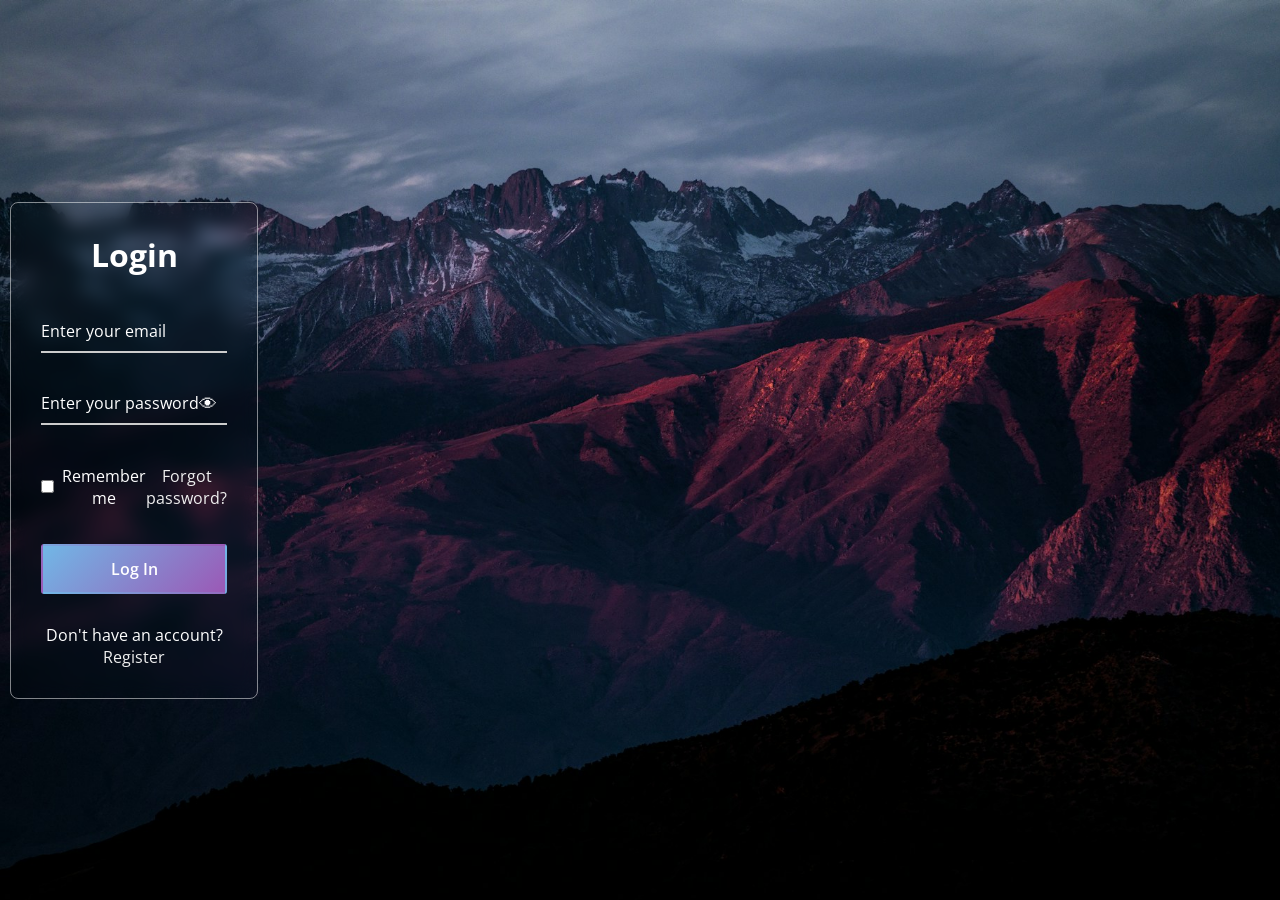
==== login page/index.html @ 5a6b5856 "update" ====
<!DOCTYPE html>
<!-- Coding By CodingNepal - www.codingnepalweb.com -->
<html>
<head>
  <meta charset="UTF-8">
  <meta name="viewport" content="width=device-width, initial-scale=1.0">
  <title>Glassmorphism Login Form | CodingNepal</title>
  <link rel="stylesheet" href="style.css">
</head>
<body>
  <div class="wrapper">
    <form action="#">
      <h2>Login</h2>
      <div class="input-field">
        <input type="email" required>
        <label>Enter your email</label>
      </div>
      <div class="input-field">
        <input type="password" id="password" required>
        <label>Enter your password</label>
        <span class="toggle-icon" onclick="togglePassword()">👁</span>
    </div>
      <div class="forget">
        <label for="remember">
          <input type="checkbox" id="remember">
          <p>Remember me</p>
        </label>
        <a href="#">Forgot password?</a>
      </div>
      <button type="submit">Log In</button>
      <div class="register">
        <p>Don't have an account? <a href="#">Register</a></p>
      </div>
    </form>
  </div>

  <script src="script.js"></script>
</body>
</html>


<!DOCTYPE html>
<html lang="en">

<head>
    <meta charset="UTF-8">
    <meta name="viewport" content="width=device-width, initial-scale=1.0">

    <title>Asgar | Data Science Portfolio</title>

    <link rel="stylesheet" href="style.css">
</head>
<body>

    <header>
        <h1>Asgar's Portfolio</h1>

         <nav>
            <a href="#home">Home</a>
            <a href="#about">About</a>
            <a href="#projects">Projects</a>
            <a href="#contact">Contact</a>
        </nav>
        </header>

    <section id="home">
        <h2>Hello, I'm Asgar 👋</h2>

        <h3>Data Science & AI Student</h3>

        <p>
            I am learning Python, Data Science,
            Machine Learning and Web Development.
        </p>

         <button onclick="showMessage()">
            Click Me
        </button>

        <p id="message"></p>
    </section>

    <section id="about">
        <h2>About Me</h2>

        <p>
            I am a BCA student interested in
            Data Science and Artificial Intelligence.
        </p>

        <ul>
            <li>Python</li>
            <li>HTML, CSS, JavaScript</li>
            <li>Data Analysis</li>
            <li>Machine Learning</li>
        </ul>
    </section>

    <section id="about">
        <h2>About Me</h2>

        <p>
            I am a BCA student interested in
            Data Science and Artificial Intelligence.
        </p>

        <ul>
            <li>Python</li>
            <li>HTML, CSS, JavaScript</li>
            <li>Data Analysis</li>
            <li>Machine Learning</li>
        </ul>
    </section>

    update
---- login page/style.css ----
@import url("https://fonts.googleapis.com/css2?family=Open+Sans:wght@200;300;400;500;600;700&display=swap");


* {
  margin: 0;
  padding: 0;
  box-sizing: border-box;
  font-family: "Open Sans", sans-serif;
}

body {
  display: flex;
  align-items: center;
  justify-content: center;
  min-height: 100vh;
  width: 100%;
  padding: 0 10px;
}

body::before {
  content: "";
  position: absolute;
  width: 100%;
  height: 100%;
  background: url("hero-bg.jpg"), #000;
  background-position: center;
  background-size: cover;
}

.wrapper {
  width: 400px;
  border-radius: 8px;
  padding: 30px;
  text-align: center;
  border: 1px solid rgba(255, 255, 255, 0.5);
  backdrop-filter: blur(9px);
  -webkit-backdrop-filter: blur(9px);
}

form {
  display: flex;
  flex-direction: column;
}

h2 {
  font-size: 2rem;
  margin-bottom: 20px;
  color: #fff;
}

.input-field {
  position: relative;
  border-bottom: 2px solid #ccc;
  margin: 15px 0;
}

.input-field label {
  position: absolute;
  top: 50%;
  left: 0;
  transform: translateY(-50%);
  color: #fff;
  font-size: 16px;
  pointer-events: none;
  transition: 0.15s ease;
}

.input-field input {
  width: 100%;
  height: 40px;
  background: transparent;
  border: none;
  outline: none;
  font-size: 16px;
  color: #fff;
}

.input-field input:focus~label,
.input-field input:valid~label {
  font-size: 0.8rem;
  top: 10px;
  transform: translateY(-120%);
}

/* Styling the eye icon */
.input-field span {
  position: absolute;
  right: 10px;
  top: 50%;
  transform: translateY(-50%);
  cursor: pointer;
  font-size: 18px;
  color: #fff;
}

/* Change eye color on hover */
.input-field span:hover {
  color: #777;
}

.forget {
  display: flex;
  align-items: center;
  justify-content: space-between;
  margin: 25px 0 35px 0;
  color: #fff;
}

#remember {
  accent-color: #fff;
}

.forget label {
  display: flex;
  align-items: center;
}

.forget label p {
  margin-left: 8px;
}

.wrapper a {
  color: #efefef;
  text-decoration: none;
}

.wrapper a:hover {
  text-decoration: underline;
}

button {
  
  color: #fff;
  font-weight: 600;
  border: none;
  padding: 12px 20px;
  cursor: pointer;
  border-radius: 3px;
  font-size: 16px;
  border: 2px solid transparent;
  transition: 0.3s ease;
  background: linear-gradient(135deg, #71b7e6, #9b59b6);
  

}

button:hover {
  color: #fff;
  background: linear-gradient(-135deg, #71b7e6, #9b59b6)
}

.register {
  text-align: center;
  margin-top: 30px;
  color: #fff;
}
---- login page/style.css ----
@import url("https://fonts.googleapis.com/css2?family=Open+Sans:wght@200;300;400;500;600;700&display=swap");


* {
  margin: 0;
  padding: 0;
  box-sizing: border-box;
  font-family: "Open Sans", sans-serif;
}

body {
  display: flex;
  align-items: center;
  justify-content: center;
  min-height: 100vh;
  width: 100%;
  padding: 0 10px;
}

body::before {
  content: "";
  position: absolute;
  width: 100%;
  height: 100%;
  background: url("hero-bg.jpg"), #000;
  background-position: center;
  background-size: cover;
}

.wrapper {
  width: 400px;
  border-radius: 8px;
  padding: 30px;
  text-align: center;
  border: 1px solid rgba(255, 255, 255, 0.5);
  backdrop-filter: blur(9px);
  -webkit-backdrop-filter: blur(9px);
}

form {
  display: flex;
  flex-direction: column;
}

h2 {
  font-size: 2rem;
  margin-bottom: 20px;
  color: #fff;
}

.input-field {
  position: relative;
  border-bottom: 2px solid #ccc;
  margin: 15px 0;
}

.input-field label {
  position: absolute;
  top: 50%;
  left: 0;
  transform: translateY(-50%);
  color: #fff;
  font-size: 16px;
  pointer-events: none;
  transition: 0.15s ease;
}

.input-field input {
  width: 100%;
  height: 40px;
  background: transparent;
  border: none;
  outline: none;
  font-size: 16px;
  color: #fff;
}

.input-field input:focus~label,
.input-field input:valid~label {
  font-size: 0.8rem;
  top: 10px;
  transform: translateY(-120%);
}

/* Styling the eye icon */
.input-field span {
  position: absolute;
  right: 10px;
  top: 50%;
  transform: translateY(-50%);
  cursor: pointer;
  font-size: 18px;
  color: #fff;
}

/* Change eye color on hover */
.input-field span:hover {
  color: #777;
}

.forget {
  display: flex;
  align-items: center;
  justify-content: space-between;
  margin: 25px 0 35px 0;
  color: #fff;
}

#remember {
  accent-color: #fff;
}

.forget label {
  display: flex;
  align-items: center;
}

.forget label p {
  margin-left: 8px;
}

.wrapper a {
  color: #efefef;
  text-decoration: none;
}

.wrapper a:hover {
  text-decoration: underline;
}

button {
  
  color: #fff;
  font-weight: 600;
  border: none;
  padding: 12px 20px;
  cursor: pointer;
  border-radius: 3px;
  font-size: 16px;
  border: 2px solid transparent;
  transition: 0.3s ease;
  background: linear-gradient(135deg, #71b7e6, #9b59b6);
  

}

button:hover {
  color: #fff;
  background: linear-gradient(-135deg, #71b7e6, #9b59b6)
}

.register {
  text-align: center;
  margin-top: 30px;
  color: #fff;
}
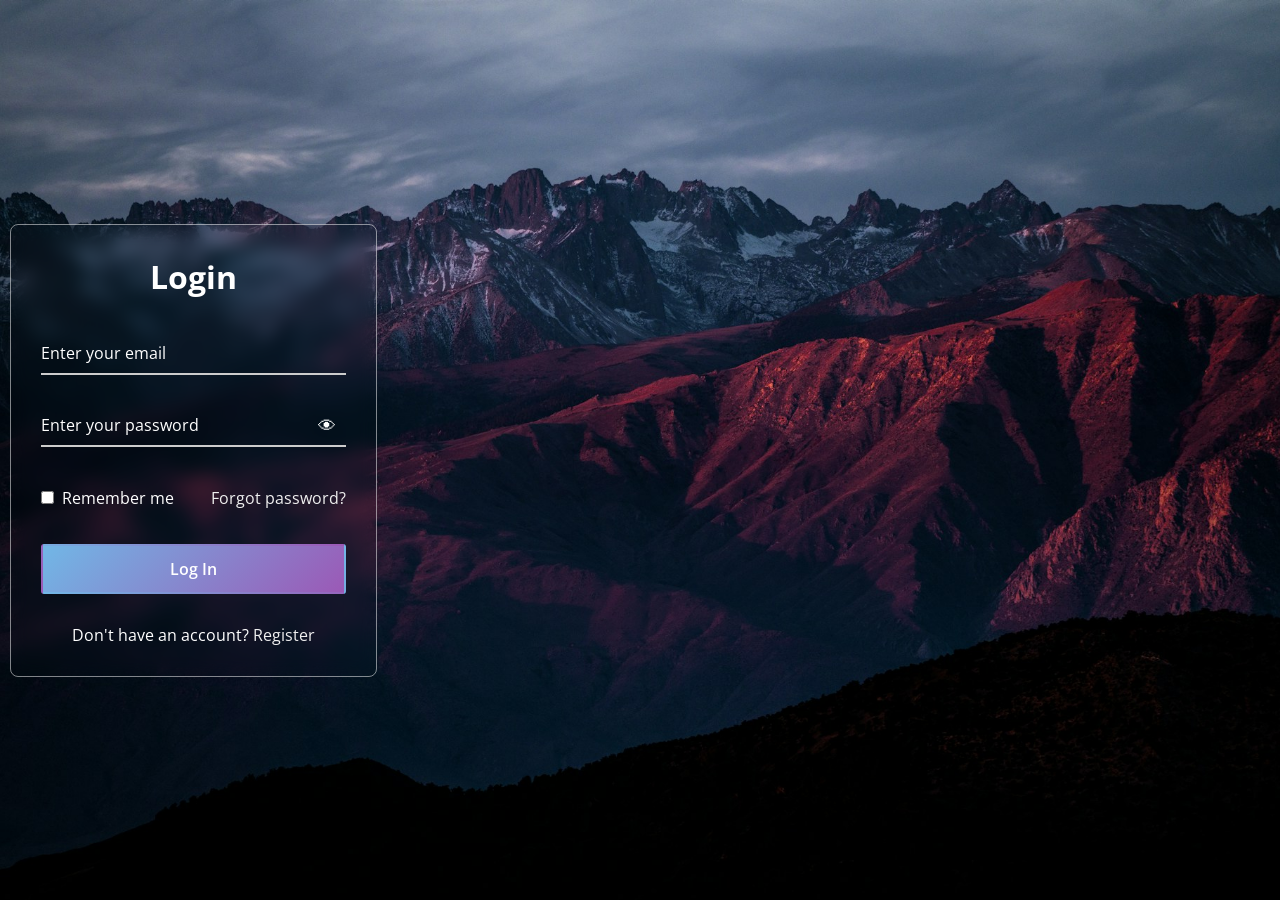
==== commit c6194fba: "update" ====
--- a/login page/index.html
+++ b/login page/index.html
@@ -39,77 +39,9 @@
 </html>
 
 
-<!DOCTYPE html>
-<html lang="en">
 
-<head>
-    <meta charset="UTF-8">
-    <meta name="viewport" content="width=device-width, initial-scale=1.0">
+let tasks = JSON.parse(localStorage.getItem("tasks")) || [];
 
-    <title>Asgar | Data Science Portfolio</title>
-
-    <link rel="stylesheet" href="style.css">
-</head>
-<body>
-
-    <header>
-        <h1>Asgar's Portfolio</h1>
-
-         <nav>
-            <a href="#home">Home</a>
-            <a href="#about">About</a>
-            <a href="#projects">Projects</a>
-            <a href="#contact">Contact</a>
-        </nav>
-        </header>
-
-    <section id="home">
-        <h2>Hello, I'm Asgar 👋</h2>
-
-        <h3>Data Science & AI Student</h3>
-
-        <p>
-            I am learning Python, Data Science,
-            Machine Learning and Web Development.
-        </p>
-
-         <button onclick="showMessage()">
-            Click Me
-        </button>
-
-        <p id="message"></p>
-    </section>
-
-    <section id="about">
-        <h2>About Me</h2>
-
-        <p>
-            I am a BCA student interested in
-            Data Science and Artificial Intelligence.
-        </p>
-
-        <ul>
-            <li>Python</li>
-            <li>HTML, CSS, JavaScript</li>
-            <li>Data Analysis</li>
-            <li>Machine Learning</li>
-        </ul>
-    </section>
-
-    <section id="about">
-        <h2>About Me</h2>
-
-        <p>
-            I am a BCA student interested in
-            Data Science and Artificial Intelligence.
-        </p>
-
-        <ul>
-            <li>Python</li>
-            <li>HTML, CSS, JavaScript</li>
-            <li>Data Analysis</li>
-            <li>Machine Learning</li>
-        </ul>
-    </section>
-
-    update+function saveTasks() {
+    localStorage.setItem("tasks", JSON.stringify(tasks));
+}
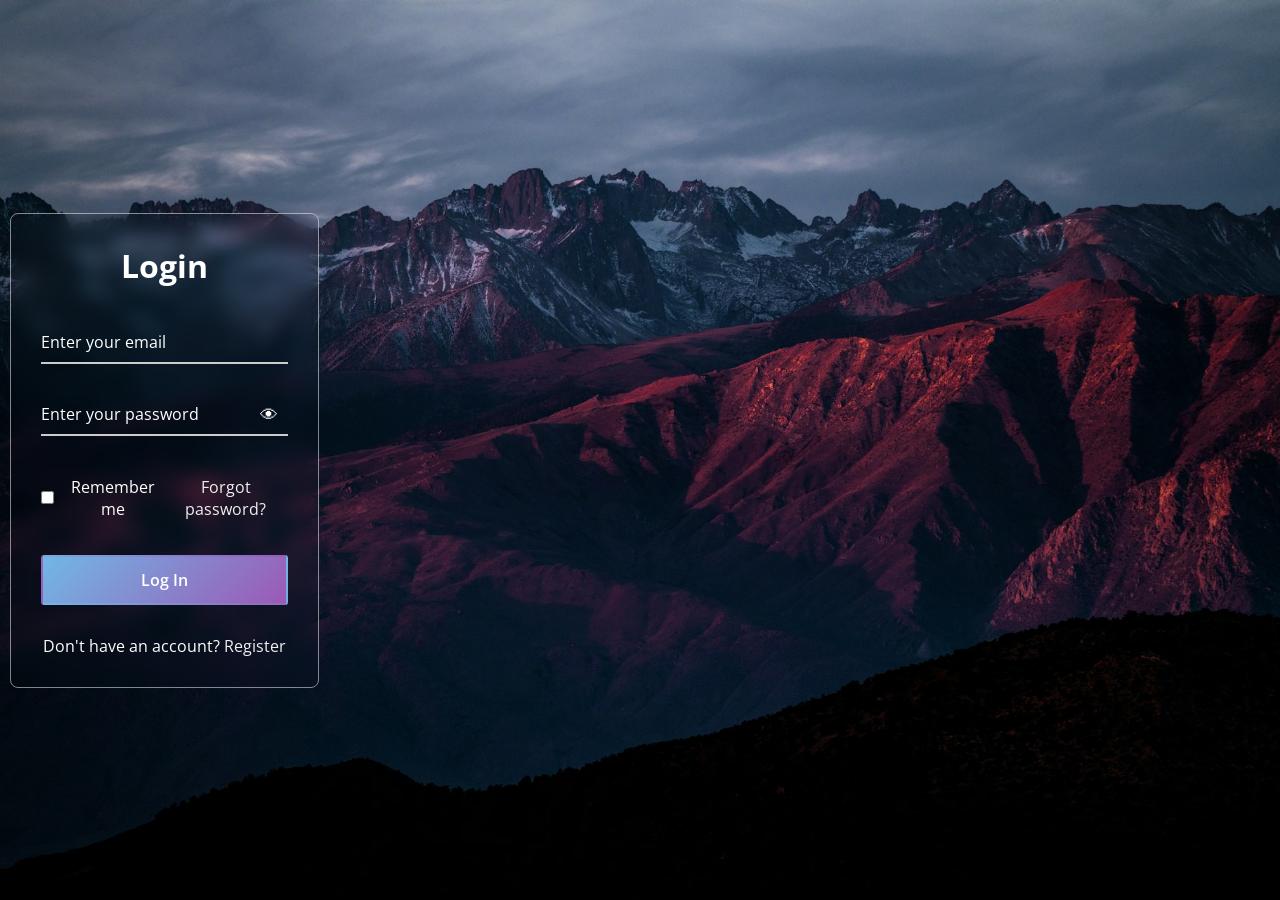
==== commit d033c143: "update" ====
--- a/login page/index.html
+++ b/login page/index.html
@@ -39,9 +39,10 @@
 </html>
 
 
+function renderTasks() {
+    const taskList = document.getElementById("taskList");
+    taskList.innerHTML = "";
 
-let tasks = JSON.parse(localStorage.getItem("tasks")) || [];
+    tasks.forEach((task, index) => {
+        const li = document.createElement("li");
 
-function saveTasks() {
-    localStorage.setItem("tasks", JSON.stringify(tasks));
-}
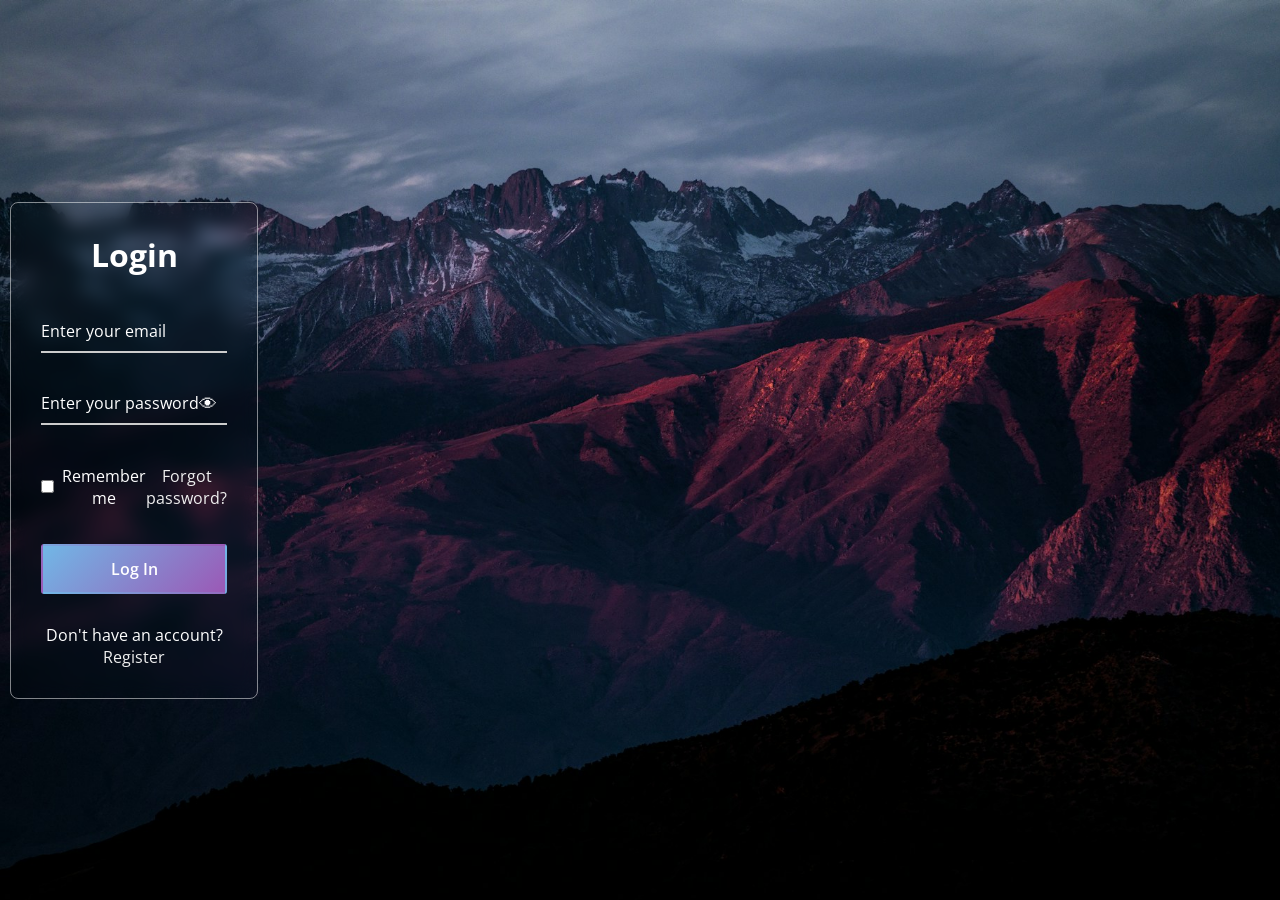
==== commit e152e033: "update" ====
--- a/login page/index.html
+++ b/login page/index.html
@@ -39,10 +39,95 @@
 </html>
 
 
-function renderTasks() {
-    const taskList = document.getElementById("taskList");
-    taskList.innerHTML = "";
 
-    tasks.forEach((task, index) => {
-        const li = document.createElement("li");
 
+
+<!DOCTYPE html>
+<html lang="en">
+<head>
+    <meta charset="UTF-8">
+    <meta name="viewport" content="width=device-width, initial-scale=1.0">
+    <title>Hostel Hat - Find Your Hostel</title>
+    <link rel="stylesheet" href="style.css">
+</head>
+<body>
+
+    <header>
+        <h1>🏠 Hostel Hat</h1>
+        <nav>
+            <a href="#">Home</a>
+            <a href="#hostels">Hostels</a>
+            <a href="#about">About</a>
+            <a href="#contact">Contact</a>
+        </nav>
+    </header>
+
+    <section class="hero">
+        <h2>Find Your Perfect Hostel</h2>
+        <p>Search, Compare and Choose Your Best Stay.</p>
+
+        <div class="search-box">
+            <input type="text" id="searchInput"
+                placeholder="Search by hostel name or location...">
+            <button onclick="searchHostel()">Search</button>
+        </div>
+    </section>
+
+    <section class="hostel-section" id="hostels">
+        <h2>Available Hostels</h2>
+
+        <div class="hostel-container" id="hostelList">
+
+            <div class="hostel-card">
+                <h3>Sunrise Hostel</h3>
+                <p>📍 Sasaram, Bihar</p>
+                <p>🛏️ WiFi, Food, AC</p>
+                <h4>₹5,000 / Month</h4>
+                <button onclick="bookHostel('Sunrise Hostel')">
+                    Enquire Now
+                </button>
+            </div>
+
+            <div class="hostel-card">
+                <h3>Green Valley Hostel</h3>
+                <p>📍 Patna, Bihar</p>
+                <p>🛏️ WiFi, Food, Security</p>
+                <h4>₹6,000 / Month</h4>
+                <button onclick="bookHostel('Green Valley Hostel')">
+                    Enquire Now
+                </button>
+            </div>
+
+            <div class="hostel-card">
+                <h3>Royal Boys Hostel</h3>
+                <p>📍 Varanasi, UP</p>
+                <p>🛏️ AC, WiFi, Parking</p>
+                <h4>₹4,500 / Month</h4>
+                <button onclick="bookHostel('Royal Boys Hostel')">
+                    Enquire Now
+                </button>
+            </div>
+
+        </div>
+
+        <p id="noResult"></p>
+    </section>
+
+    <section class="about" id="about">
+        <h2>About Hostel Hat</h2>
+        <p>
+            Hostel Hat helps students find suitable hostels
+            according to their location, budget and facilities.
+        </p>
+    </section>
+
+    <footer id="contact">
+        <p>© 2026 Hostel Hat | All Rights Reserved</p>
+        <p>Contact: hostelhat@example.com</p>
+    </footer>
+
+    <script src="script.js"></script>
+</body>
+</html>
+
+
--- a/login page/style.css
+++ b/login page/style.css
@@ -153,4 +153,7 @@
   text-align: center;
   margin-top: 30px;
   color: #fff;
-}+}
+
+
+
--- a/login page/style.css
+++ b/login page/style.css
@@ -153,4 +153,7 @@
   text-align: center;
   margin-top: 30px;
   color: #fff;
-}+}
+
+
+
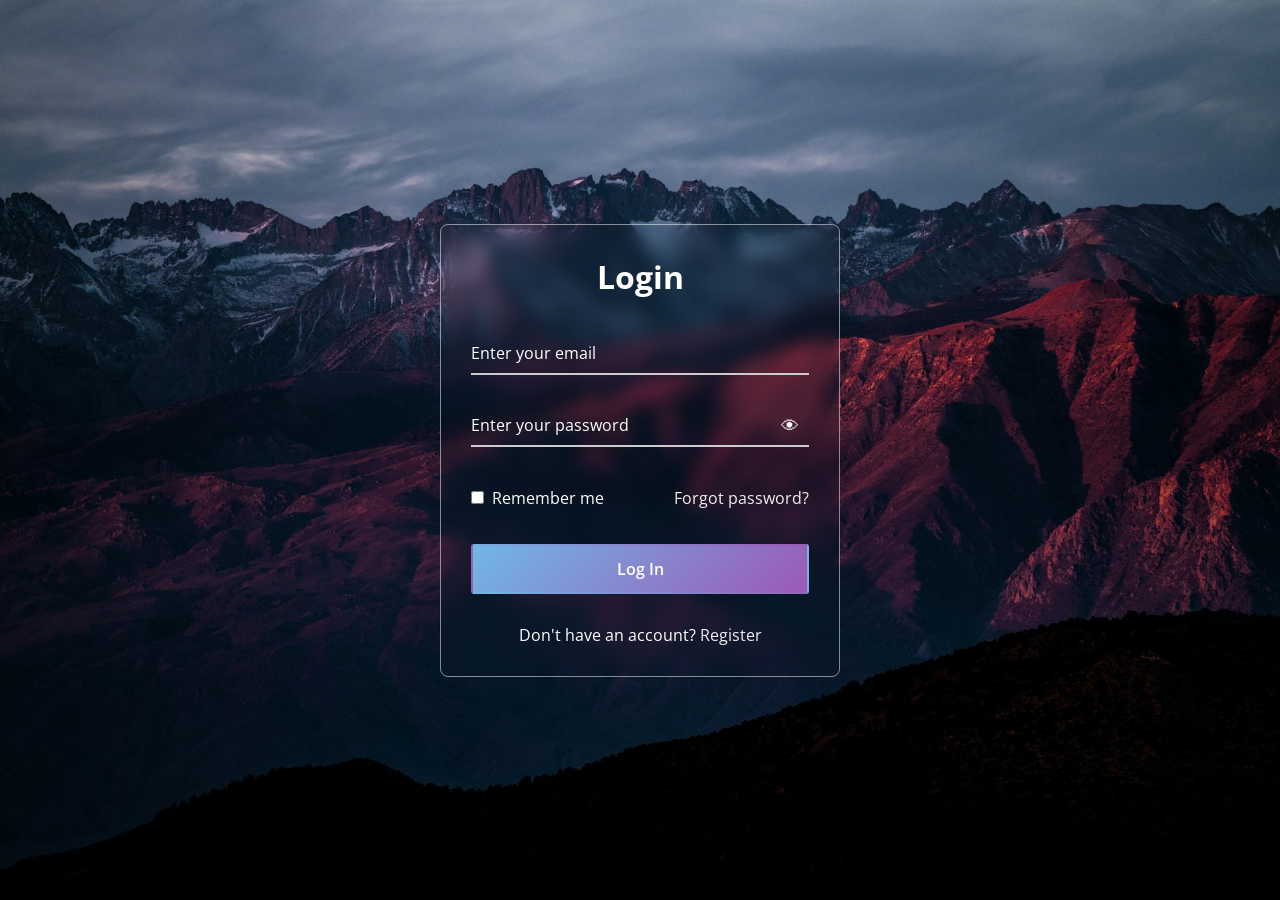
==== commit 778cf57e: "update" ====
--- a/login page/index.html
+++ b/login page/index.html
@@ -41,93 +41,3 @@
 
 
 
-
-<!DOCTYPE html>
-<html lang="en">
-<head>
-    <meta charset="UTF-8">
-    <meta name="viewport" content="width=device-width, initial-scale=1.0">
-    <title>Hostel Hat - Find Your Hostel</title>
-    <link rel="stylesheet" href="style.css">
-</head>
-<body>
-
-    <header>
-        <h1>🏠 Hostel Hat</h1>
-        <nav>
-            <a href="#">Home</a>
-            <a href="#hostels">Hostels</a>
-            <a href="#about">About</a>
-            <a href="#contact">Contact</a>
-        </nav>
-    </header>
-
-    <section class="hero">
-        <h2>Find Your Perfect Hostel</h2>
-        <p>Search, Compare and Choose Your Best Stay.</p>
-
-        <div class="search-box">
-            <input type="text" id="searchInput"
-                placeholder="Search by hostel name or location...">
-            <button onclick="searchHostel()">Search</button>
-        </div>
-    </section>
-
-    <section class="hostel-section" id="hostels">
-        <h2>Available Hostels</h2>
-
-        <div class="hostel-container" id="hostelList">
-
-            <div class="hostel-card">
-                <h3>Sunrise Hostel</h3>
-                <p>📍 Sasaram, Bihar</p>
-                <p>🛏️ WiFi, Food, AC</p>
-                <h4>₹5,000 / Month</h4>
-                <button onclick="bookHostel('Sunrise Hostel')">
-                    Enquire Now
-                </button>
-            </div>
-
-            <div class="hostel-card">
-                <h3>Green Valley Hostel</h3>
-                <p>📍 Patna, Bihar</p>
-                <p>🛏️ WiFi, Food, Security</p>
-                <h4>₹6,000 / Month</h4>
-                <button onclick="bookHostel('Green Valley Hostel')">
-                    Enquire Now
-                </button>
-            </div>
-
-            <div class="hostel-card">
-                <h3>Royal Boys Hostel</h3>
-                <p>📍 Varanasi, UP</p>
-                <p>🛏️ AC, WiFi, Parking</p>
-                <h4>₹4,500 / Month</h4>
-                <button onclick="bookHostel('Royal Boys Hostel')">
-                    Enquire Now
-                </button>
-            </div>
-
-        </div>
-
-        <p id="noResult"></p>
-    </section>
-
-    <section class="about" id="about">
-        <h2>About Hostel Hat</h2>
-        <p>
-            Hostel Hat helps students find suitable hostels
-            according to their location, budget and facilities.
-        </p>
-    </section>
-
-    <footer id="contact">
-        <p>© 2026 Hostel Hat | All Rights Reserved</p>
-        <p>Contact: hostelhat@example.com</p>
-    </footer>
-
-    <script src="script.js"></script>
-</body>
-</html>
-
-
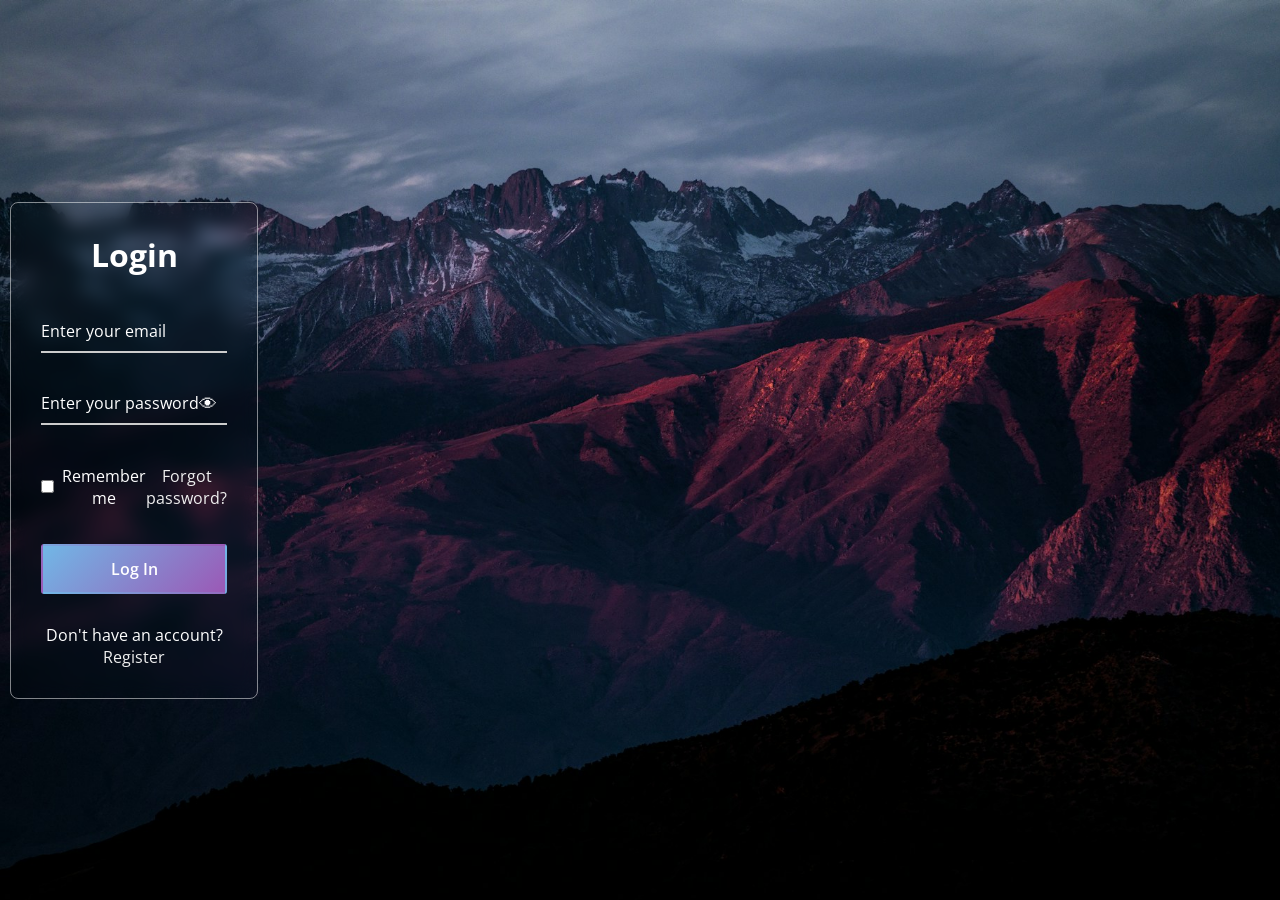
==== commit 7e69d2e1: "update" ====
--- a/login page/index.html
+++ b/login page/index.html
@@ -40,4 +40,91 @@
 
 
 
+<!DOCTYPE html>
+<html lang="en">
+<head>
+    <meta charset="UTF-8">
+    <meta name="viewport" content="width=device-width, initial-scale=1.0">
+    <title>Hostel Hat - Find Your Hostel</title>
+    <link rel="stylesheet" href="style.css">
+</head>
+<body>
 
+    <header>
+        <h1>🏠 Hostel Hat</h1>
+        <nav>
+            <a href="#">Home</a>
+            <a href="#hostels">Hostels</a>
+            <a href="#about">About</a>
+            <a href="#contact">Contact</a>
+        </nav>
+    </header>
+
+    <section class="hero">
+        <h2>Find Your Perfect Hostel</h2>
+        <p>Search, Compare and Choose Your Best Stay.</p>
+
+        <div class="search-box">
+            <input type="text" id="searchInput"
+                placeholder="Search by hostel name or location...">
+            <button onclick="searchHostel()">Search</button>
+        </div>
+    </section>
+
+    <section class="hostel-section" id="hostels">
+        <h2>Available Hostels</h2>
+
+        <div class="hostel-container" id="hostelList">
+
+            <div class="hostel-card">
+                <h3>Sunrise Hostel</h3>
+                <p>📍 Sasaram, Bihar</p>
+                <p>🛏️ WiFi, Food, AC</p>
+                <h4>₹5,000 / Month</h4>
+                <button onclick="bookHostel('Sunrise Hostel')">
+                    Enquire Now
+                </button>
+            </div>
+
+            <div class="hostel-card">
+                <h3>Green Valley Hostel</h3>
+                <p>📍 Patna, Bihar</p>
+                <p>🛏️ WiFi, Food, Security</p>
+                <h4>₹6,000 / Month</h4>
+                <button onclick="bookHostel('Green Valley Hostel')">
+                    Enquire Now
+                </button>
+            </div>
+
+            <div class="hostel-card">
+                <h3>Royal Boys Hostel</h3>
+                <p>📍 Varanasi, UP</p>
+                <p>🛏️ AC, WiFi, Parking</p>
+                <h4>₹4,500 / Month</h4>
+                <button onclick="bookHostel('Royal Boys Hostel')">
+                    Enquire Now
+                </button>
+            </div>
+
+        </div>
+
+        <p id="noResult"></p>
+    </section>
+
+    <section class="about" id="about">
+        <h2>About Hostel Hat</h2>
+        <p>
+            Hostel Hat helps students find suitable hostels
+            according to their location, budget and facilities.
+        </p>
+    </section>
+
+    <footer id="contact">
+        <p>© 2026 Hostel Hat | All Rights Reserved</p>
+        <p>Contact: hostelhat@example.com</p>
+    </footer>
+
+    <script src="script.js"></script>
+</body>
+</html>
+
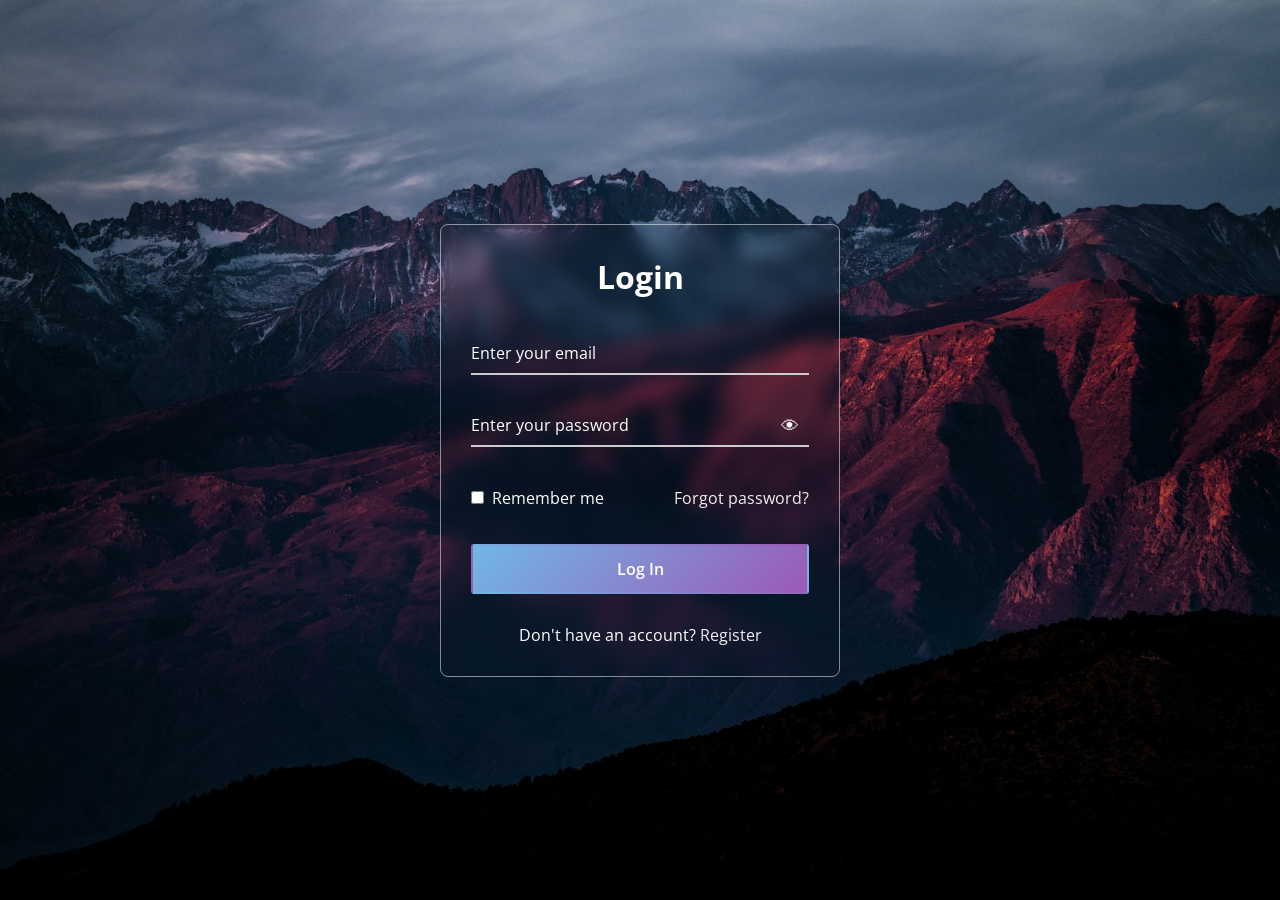
==== commit 81aa6d5f: "update" ====
--- a/login page/index.html
+++ b/login page/index.html
@@ -40,91 +40,3 @@
 
 
 
-<!DOCTYPE html>
-<html lang="en">
-<head>
-    <meta charset="UTF-8">
-    <meta name="viewport" content="width=device-width, initial-scale=1.0">
-    <title>Hostel Hat - Find Your Hostel</title>
-    <link rel="stylesheet" href="style.css">
-</head>
-<body>
-
-    <header>
-        <h1>🏠 Hostel Hat</h1>
-        <nav>
-            <a href="#">Home</a>
-            <a href="#hostels">Hostels</a>
-            <a href="#about">About</a>
-            <a href="#contact">Contact</a>
-        </nav>
-    </header>
-
-    <section class="hero">
-        <h2>Find Your Perfect Hostel</h2>
-        <p>Search, Compare and Choose Your Best Stay.</p>
-
-        <div class="search-box">
-            <input type="text" id="searchInput"
-                placeholder="Search by hostel name or location...">
-            <button onclick="searchHostel()">Search</button>
-        </div>
-    </section>
-
-    <section class="hostel-section" id="hostels">
-        <h2>Available Hostels</h2>
-
-        <div class="hostel-container" id="hostelList">
-
-            <div class="hostel-card">
-                <h3>Sunrise Hostel</h3>
-                <p>📍 Sasaram, Bihar</p>
-                <p>🛏️ WiFi, Food, AC</p>
-                <h4>₹5,000 / Month</h4>
-                <button onclick="bookHostel('Sunrise Hostel')">
-                    Enquire Now
-                </button>
-            </div>
-
-            <div class="hostel-card">
-                <h3>Green Valley Hostel</h3>
-                <p>📍 Patna, Bihar</p>
-                <p>🛏️ WiFi, Food, Security</p>
-                <h4>₹6,000 / Month</h4>
-                <button onclick="bookHostel('Green Valley Hostel')">
-                    Enquire Now
-                </button>
-            </div>
-
-            <div class="hostel-card">
-                <h3>Royal Boys Hostel</h3>
-                <p>📍 Varanasi, UP</p>
-                <p>🛏️ AC, WiFi, Parking</p>
-                <h4>₹4,500 / Month</h4>
-                <button onclick="bookHostel('Royal Boys Hostel')">
-                    Enquire Now
-                </button>
-            </div>
-
-        </div>
-
-        <p id="noResult"></p>
-    </section>
-
-    <section class="about" id="about">
-        <h2>About Hostel Hat</h2>
-        <p>
-            Hostel Hat helps students find suitable hostels
-            according to their location, budget and facilities.
-        </p>
-    </section>
-
-    <footer id="contact">
-        <p>© 2026 Hostel Hat | All Rights Reserved</p>
-        <p>Contact: hostelhat@example.com</p>
-    </footer>
-
-    <script src="script.js"></script>
-</body>
-</html>
-
